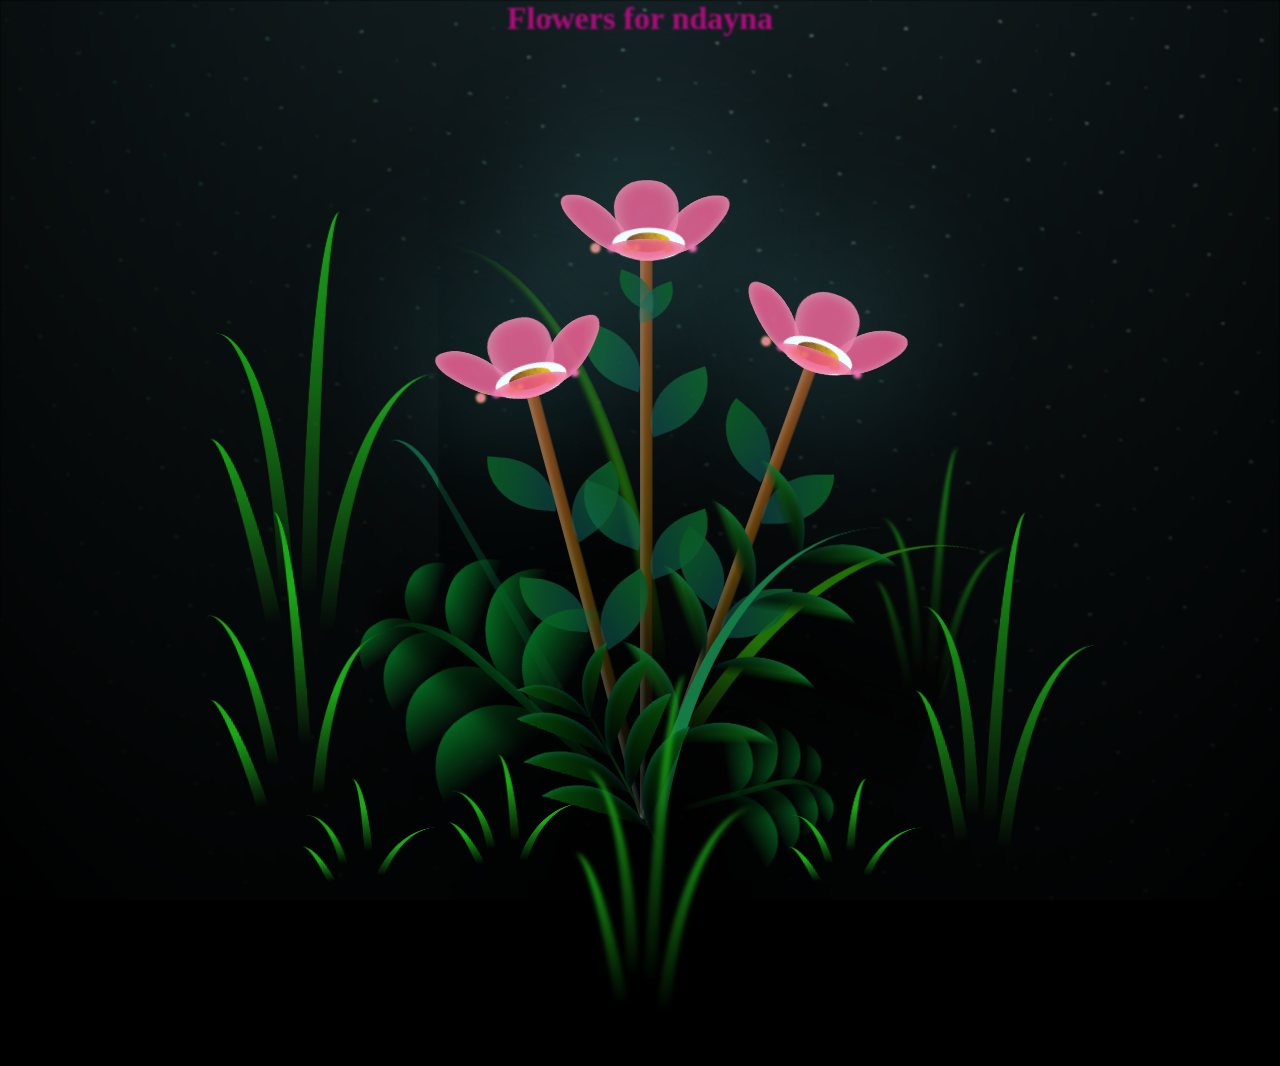
==== flower.html @ 0943a52d "test" ====
<!DOCTYPE html>
<html lang="en">
<head>
    <meta charset="UTF-8">
    <meta http-equiv="X-UA-Compatible" content="IE=edge">
    <meta name="viewport" content="width=device-width, initial-scale=1.0">
    <link rel="stylesheet" href="css/main.css">
    <link rel="icon" href="img/flowers.png" type="image/x-icon">
    <title>flowers</title>
</head>
<body class="container">
  <style>
    body {
        text-align: center; 
    }

    h1 {
        color: #af0b7b; /
        
    }
</style>
    <div class="night"><h1>Flowers for ndayna</h1></div>
    <div class="flowers">
      <div class="flower flower--1">
        
        <div class="flower__leafs flower__leafs--1">
          <div class="flower__leaf flower__leaf--1"></div>
          <div class="flower__leaf flower__leaf--2"></div>
          <div class="flower__leaf flower__leaf--3"></div>
          <div class="flower__leaf flower__leaf--4"></div>
          <div class="flower__white-circle"></div>
  
          <div class="flower__light flower__light--1"></div>
          <div class="flower__light flower__light--2"></div>
          <div class="flower__light flower__light--3"></div>
          <div class="flower__light flower__light--4"></div>
          <div class="flower__light flower__light--5"></div>
          <div class="flower__light flower__light--6"></div>
          <div class="flower__light flower__light--7"></div>
          <div class="flower__light flower__light--8"></div>
  
        </div>
        <div class="flower__line">
          <div class="flower__line__leaf flower__line__leaf--1"></div>
          <div class="flower__line__leaf flower__line__leaf--2"></div>
          <div class="flower__line__leaf flower__line__leaf--3"></div>
          <div class="flower__line__leaf flower__line__leaf--4"></div>
          <div class="flower__line__leaf flower__line__leaf--5"></div>
          <div class="flower__line__leaf flower__line__leaf--6"></div>
        </div>
      </div>
  
      <div class="flower flower--2">
        <div class="flower__leafs flower__leafs--2">
          <div class="flower__leaf flower__leaf--1"></div>
          <div class="flower__leaf flower__leaf--2"></div>
          <div class="flower__leaf flower__leaf--3"></div>
          <div class="flower__leaf flower__leaf--4"></div>
          <div class="flower__white-circle"></div>
  
          <div class="flower__light flower__light--1"></div>
          <div class="flower__light flower__light--2"></div>
          <div class="flower__light flower__light--3"></div>
          <div class="flower__light flower__light--4"></div>
          <div class="flower__light flower__light--5"></div>
          <div class="flower__light flower__light--6"></div>
          <div class="flower__light flower__light--7"></div>
          <div class="flower__light flower__light--8"></div>
  
        </div>
        <div class="flower__line">
          <div class="flower__line__leaf flower__line__leaf--1"></div>
          <div class="flower__line__leaf flower__line__leaf--2"></div>
          <div class="flower__line__leaf flower__line__leaf--3"></div>
          <div class="flower__line__leaf flower__line__leaf--4"></div>
        </div>
      </div>
  
      <div class="flower flower--3">
        <div class="flower__leafs flower__leafs--3">
          <div class="flower__leaf flower__leaf--1"></div>
          <div class="flower__leaf flower__leaf--2"></div>
          <div class="flower__leaf flower__leaf--3"></div>
          <div class="flower__leaf flower__leaf--4"></div>
          <div class="flower__white-circle"></div>
  
          <div class="flower__light flower__light--1"></div>
          <div class="flower__light flower__light--2"></div>
          <div class="flower__light flower__light--3"></div>
          <div class="flower__light flower__light--4"></div>
          <div class="flower__light flower__light--5"></div>
          <div class="flower__light flower__light--6"></div>
          <div class="flower__light flower__light--7"></div>
          <div class="flower__light flower__light--8"></div>
  
        </div>
        <div class="flower__line">
          <div class="flower__line__leaf flower__line__leaf--1"></div>
          <div class="flower__line__leaf flower__line__leaf--2"></div>
          <div class="flower__line__leaf flower__line__leaf--3"></div>
          <div class="flower__line__leaf flower__line__leaf--4"></div>
        </div>
      </div>
  
      <div class="grow-ans" style="--d:1.2s">
        <div class="flower__g-long">
          <div class="flower__g-long__top"></div>
          <div class="flower__g-long__bottom"></div>
        </div>
      </div>
  
      <div class="growing-grass">
        <div class="flower__grass flower__grass--1">
          <div class="flower__grass--top"></div>
          <div class="flower__grass--bottom"></div>
          <div class="flower__grass__leaf flower__grass__leaf--1"></div>
          <div class="flower__grass__leaf flower__grass__leaf--2"></div>
          <div class="flower__grass__leaf flower__grass__leaf--3"></div>
          <div class="flower__grass__leaf flower__grass__leaf--4"></div>
          <div class="flower__grass__leaf flower__grass__leaf--5"></div>
          <div class="flower__grass__leaf flower__grass__leaf--6"></div>
          <div class="flower__grass__leaf flower__grass__leaf--7"></div>
          <div class="flower__grass__leaf flower__grass__leaf--8"></div>
          <div class="flower__grass__overlay"></div>
        </div>
      </div>
  
      <div class="growing-grass">
        <div class="flower__grass flower__grass--2">
          <div class="flower__grass--top"></div>
          <div class="flower__grass--bottom"></div>
          <div class="flower__grass__leaf flower__grass__leaf--1"></div>
          <div class="flower__grass__leaf flower__grass__leaf--2"></div>
          <div class="flower__grass__leaf flower__grass__leaf--3"></div>
          <div class="flower__grass__leaf flower__grass__leaf--4"></div>
          <div class="flower__grass__leaf flower__grass__leaf--5"></div>
          <div class="flower__grass__leaf flower__grass__leaf--6"></div>
          <div class="flower__grass__leaf flower__grass__leaf--7"></div>
          <div class="flower__grass__leaf flower__grass__leaf--8"></div>
          <div class="flower__grass__overlay"></div>
        </div>
      </div>
  
      <div class="grow-ans" style="--d:2.4s">
        <div class="flower__g-right flower__g-right--1">
          <div class="leaf"></div>
        </div>
      </div>
  
      <div class="grow-ans" style="--d:2.8s">
        <div class="flower__g-right flower__g-right--2">
          <div class="leaf"></div>
        </div>
      </div>
  
      <div class="grow-ans" style="--d:2.8s">
        <div class="flower__g-front">
          <div class="flower__g-front__leaf-wrapper flower__g-front__leaf-wrapper--1">
            <div class="flower__g-front__leaf"></div>
          </div>
          <div class="flower__g-front__leaf-wrapper flower__g-front__leaf-wrapper--2">
            <div class="flower__g-front__leaf"></div>
          </div>
          <div class="flower__g-front__leaf-wrapper flower__g-front__leaf-wrapper--3">
            <div class="flower__g-front__leaf"></div>
          </div>
          <div class="flower__g-front__leaf-wrapper flower__g-front__leaf-wrapper--4">
            <div class="flower__g-front__leaf"></div>
          </div>
          <div class="flower__g-front__leaf-wrapper flower__g-front__leaf-wrapper--5">
            <div class="flower__g-front__leaf"></div>
          </div>
          <div class="flower__g-front__leaf-wrapper flower__g-front__leaf-wrapper--6">
            <div class="flower__g-front__leaf"></div>
          </div>
          <div class="flower__g-front__leaf-wrapper flower__g-front__leaf-wrapper--7">
            <div class="flower__g-front__leaf"></div>
          </div>
          <div class="flower__g-front__leaf-wrapper flower__g-front__leaf-wrapper--8">
            <div class="flower__g-front__leaf"></div>
          </div>
          <div class="flower__g-front__line"></div>
        </div>
      </div>
  
      <div class="grow-ans" style="--d:3.2s">
        <div class="flower__g-fr">
          <div class="leaf"></div>
          <div class="flower__g-fr__leaf flower__g-fr__leaf--1"></div>
          <div class="flower__g-fr__leaf flower__g-fr__leaf--2"></div>
          <div class="flower__g-fr__leaf flower__g-fr__leaf--3"></div>
          <div class="flower__g-fr__leaf flower__g-fr__leaf--4"></div>
          <div class="flower__g-fr__leaf flower__g-fr__leaf--5"></div>
          <div class="flower__g-fr__leaf flower__g-fr__leaf--6"></div>
          <div class="flower__g-fr__leaf flower__g-fr__leaf--7"></div>
          <div class="flower__g-fr__leaf flower__g-fr__leaf--8"></div>
        </div>
      </div>
  
      <div class="long-g long-g--0">
        <div class="grow-ans" style="--d:3s">
          <div class="leaf leaf--0"></div>
        </div>
        <div class="grow-ans" style="--d:2.2s">
          <div class="leaf leaf--1"></div>
        </div>
        <div class="grow-ans" style="--d:3.4s">
          <div class="leaf leaf--2"></div>
        </div>
        <div class="grow-ans" style="--d:3.6s">
          <div class="leaf leaf--3"></div>
        </div>
      </div>
  
      <div class="long-g long-g--1">
        <div class="grow-ans" style="--d:3.6s">
          <div class="leaf leaf--0"></div>
        </div>
        <div class="grow-ans" style="--d:3.8s">
          <div class="leaf leaf--1"></div>
        </div>
        <div class="grow-ans" style="--d:4s">
          <div class="leaf leaf--2"></div>
        </div>
        <div class="grow-ans" style="--d:4.2s">
          <div class="leaf leaf--3"></div>
        </div>
      </div>
  
      <div class="long-g long-g--2">
        <div class="grow-ans" style="--d:4s">
          <div class="leaf leaf--0"></div>
        </div>
        <div class="grow-ans" style="--d:4.2s">
          <div class="leaf leaf--1"></div>
        </div>
        <div class="grow-ans" style="--d:4.4s">
          <div class="leaf leaf--2"></div>
        </div>
        <div class="grow-ans" style="--d:4.6s">
          <div class="leaf leaf--3"></div>
        </div>
      </div>
  
      <div class="long-g long-g--3">
        <div class="grow-ans" style="--d:4s">
          <div class="leaf leaf--0"></div>
        </div>
        <div class="grow-ans" style="--d:4.2s">
          <div class="leaf leaf--1"></div>
        </div>
        <div class="grow-ans" style="--d:3s">
          <div class="leaf leaf--2"></div>
        </div>
        <div class="grow-ans" style="--d:3.6s">
          <div class="leaf leaf--3"></div>
        </div>
      </div>
  
      <div class="long-g long-g--4">
        <div class="grow-ans" style="--d:4s">
          <div class="leaf leaf--0"></div>
        </div>
        <div class="grow-ans" style="--d:4.2s">
          <div class="leaf leaf--1"></div>
        </div>
        <div class="grow-ans" style="--d:3s">
          <div class="leaf leaf--2"></div>
        </div>
        <div class="grow-ans" style="--d:3.6s">
          <div class="leaf leaf--3"></div>
        </div>
      </div>
  
      <div class="long-g long-g--5">
        <div class="grow-ans" style="--d:4s">
          <div class="leaf leaf--0"></div>
        </div>
        <div class="grow-ans" style="--d:4.2s">
          <div class="leaf leaf--1"></div>
        </div>
        <div class="grow-ans" style="--d:3s">
          <div class="leaf leaf--2"></div>
        </div>
        <div class="grow-ans" style="--d:3.6s">
          <div class="leaf leaf--3"></div>
        </div>
      </div>
  
      <div class="long-g long-g--6">
        <div class="grow-ans" style="--d:4.2s">
          <div class="leaf leaf--0"></div>
        </div>
        <div class="grow-ans" style="--d:4.4s">
          <div class="leaf leaf--1"></div>
        </div>
        <div class="grow-ans" style="--d:4.6s">
          <div class="leaf leaf--2"></div>
        </div>
        <div class="grow-ans" style="--d:4.8s">
          <div class="leaf leaf--3"></div>
        </div>
      </div>
  
      <div class="long-g long-g--7">
        <div class="grow-ans" style="--d:3s">
          <div class="leaf leaf--0"></div>
        </div>
        <div class="grow-ans" style="--d:3.2s">
          <div class="leaf leaf--1"></div>
        </div>
        <div class="grow-ans" style="--d:3.5s">
          <div class="leaf leaf--2"></div>
        </div>
        <div class="grow-ans" style="--d:3.6s">
          <div class="leaf leaf--3"></div>
        </div>
      </div>
    </div>
    
    <script src="main.js"></script>
  </body>
</html>
---- css/main.css ----
*,
*::after,
*::before {
  padding: 0;
  margin: 0;
  box-sizing: border-box;
}

:root {
  --dark-color: #000;
}

body {
  display: flex;
  align-items: flex-end;
  justify-content: center;
  min-height: 100vh;
  background-color: var(--dark-color);
  overflow: hidden;
  perspective: 1000px;
}

.night {
  position: fixed;
  left: 50%;
  top: 0;
  transform: translateX(-50%);
  width: 100%;
  height: 100%;
  filter: blur(0.1vmin);
  background-image: radial-gradient(ellipse at top, transparent 0%, var(--dark-color)), radial-gradient(ellipse at bottom, var(--dark-color), rgba(145, 233, 255, 0.2)), repeating-linear-gradient(220deg, rgb(0, 0, 0) 0px, rgb(0, 0, 0) 19px, transparent 19px, transparent 22px), repeating-linear-gradient(189deg, rgb(0, 0, 0) 0px, rgb(0, 0, 0) 19px, transparent 19px, transparent 22px), repeating-linear-gradient(148deg, rgb(0, 0, 0) 0px, rgb(0, 0, 0) 19px, transparent 19px, transparent 22px), linear-gradient(90deg, rgb(7, 107, 42), rgb(240, 240, 240));
}

.flowers {
  position: relative;
  transform: scale(0.9);
}

.flower {
  position: absolute;
  bottom: 10vmin;
  transform-origin: bottom center;
  z-index: 10;
  --fl-speed: 0.3s;
}
.flower--1 {
  -webkit-animation: moving-flower-1 4s linear infinite;
          animation: moving-flower-1 4s linear infinite;
}
.flower--1 .flower__line {
  height: 70vmin;
  -webkit-animation-delay: 0.3s;
          animation-delay: 0.3s;
}
.flower--1 .flower__line__leaf--1 {
  -webkit-animation: blooming-leaf-right var(--fl-speed) 1.6s backwards;
          animation: blooming-leaf-right var(--fl-speed) 1.6s backwards;
}
.flower--1 .flower__line__leaf--2 {
  -webkit-animation: blooming-leaf-right var(--fl-speed) 1.4s backwards;
          animation: blooming-leaf-right var(--fl-speed) 1.4s backwards;
}
.flower--1 .flower__line__leaf--3 {
  -webkit-animation: blooming-leaf-left var(--fl-speed) 1.2s backwards;
          animation: blooming-leaf-left var(--fl-speed) 1.2s backwards;
}
.flower--1 .flower__line__leaf--4 {
  -webkit-animation: blooming-leaf-left var(--fl-speed) 1s backwards;
          animation: blooming-leaf-left var(--fl-speed) 1s backwards;
}
.flower--1 .flower__line__leaf--5 {
  -webkit-animation: blooming-leaf-right var(--fl-speed) 1.8s backwards;
          animation: blooming-leaf-right var(--fl-speed) 1.8s backwards;
}
.flower--1 .flower__line__leaf--6 {
  -webkit-animation: blooming-leaf-left var(--fl-speed) 2s backwards;
          animation: blooming-leaf-left var(--fl-speed) 2s backwards;
}
.flower--2 {
  left: 50%;
  transform: rotate(20deg);
  -webkit-animation: moving-flower-2 4s linear infinite;
          animation: moving-flower-2 4s linear infinite;
}
.flower--2 .flower__line {
  height: 60vmin;
  -webkit-animation-delay: 0.6s;
          animation-delay: 0.6s;
}
.flower--2 .flower__line__leaf--1 {
  -webkit-animation: blooming-leaf-right var(--fl-speed) 1.9s backwards;
          animation: blooming-leaf-right var(--fl-speed) 1.9s backwards;
}
.flower--2 .flower__line__leaf--2 {
  -webkit-animation: blooming-leaf-right var(--fl-speed) 1.7s backwards;
          animation: blooming-leaf-right var(--fl-speed) 1.7s backwards;
}
.flower--2 .flower__line__leaf--3 {
  -webkit-animation: blooming-leaf-left var(--fl-speed) 1.5s backwards;
          animation: blooming-leaf-left var(--fl-speed) 1.5s backwards;
}
.flower--2 .flower__line__leaf--4 {
  -webkit-animation: blooming-leaf-left var(--fl-speed) 1.3s backwards;
          animation: blooming-leaf-left var(--fl-speed) 1.3s backwards;
}
.flower--3 {
  left: 50%;
  transform: rotate(-15deg);
  -webkit-animation: moving-flower-3 4s linear infinite;
          animation: moving-flower-3 4s linear infinite;
}
.flower--3 .flower__line {
  -webkit-animation-delay: 0.9s;
          animation-delay: 0.9s;
}
.flower--3 .flower__line__leaf--1 {
  -webkit-animation: blooming-leaf-right var(--fl-speed) 2.5s backwards;
          animation: blooming-leaf-right var(--fl-speed) 2.5s backwards;
}
.flower--3 .flower__line__leaf--2 {
  -webkit-animation: blooming-leaf-right var(--fl-speed) 2.3s backwards;
          animation: blooming-leaf-right var(--fl-speed) 2.3s backwards;
}
.flower--3 .flower__line__leaf--3 {
  -webkit-animation: blooming-leaf-left var(--fl-speed) 2.1s backwards;
          animation: blooming-leaf-left var(--fl-speed) 2.1s backwards;
}
.flower--3 .flower__line__leaf--4 {
  -webkit-animation: blooming-leaf-left var(--fl-speed) 1.9s backwards;
          animation: blooming-leaf-left var(--fl-speed) 1.9s backwards;
}
.flower__leafs {
  position: relative;
  -webkit-animation: blooming-flower 2s backwards;
          animation: blooming-flower 2s backwards;
}
.flower__leafs--1 {
  -webkit-animation-delay: 1.1s;
          animation-delay: 1.1s;
}
.flower__leafs--2 {
  -webkit-animation-delay: 1.4s;
          animation-delay: 1.4s;
}
.flower__leafs--3 {
  -webkit-animation-delay: 1.7s;
          animation-delay: 1.7s;
}
.flower__leafs::after {
  content: "";
  position: absolute;
  left: 0;
  top: 0;
  transform: translate(-50%, -100%);
  width: 8vmin;
  height: 8vmin;
  background-color: #6bf0ff;
  filter: blur(10vmin);
}
.flower__leaf {
  position: absolute;
  bottom: 0;
  left: 50%;
  width: 8vmin;
  height: 11vmin;
  border-radius: 51% 49% 47% 53%/44% 45% 55% 69%;
  background-color: #f672b0;
  background-image: linear-gradient(to top, #ee5286, #ee5286);
  transform-origin: bottom center;
  opacity: 0.9;
  box-shadow: inset 0 0 2vmin rgba(255, 255, 255, 0.5);
}
.flower__leaf--1 {
  transform: translate(-10%, 1%) rotateY(40deg) rotateX(-50deg);
}
.flower__leaf--2 {
  transform: translate(-50%, -4%) rotateX(40deg);
}
.flower__leaf--3 {
  transform: translate(-90%, 0%) rotateY(45deg) rotateX(50deg);
}
.flower__leaf--4 {
  width: 8vmin;
  height: 8vmin;
  transform-origin: bottom left;
  border-radius: 4vmin 10vmin 4vmin 4vmin;
  transform: translate(0%, 18%) rotateX(70deg) rotate(-43deg);
  background-image: linear-gradient(to top, #ee5286, #ee5286);
  z-index: 1;
  opacity: 0.8;
}
.flower__white-circle {
  position: absolute;
  left: -3.5vmin;
  top: -3vmin;
  width: 9vmin;
  height: 4vmin;
  border-radius: 50%;
  background-color: #fff;
}
.flower__white-circle::after {
  content: "";
  position: absolute;
  left: 50%;
  top: 45%;
  transform: translate(-50%, -50%);
  width: 60%;
  height: 60%;
  border-radius: inherit;
  background-image: repeating-linear-gradient(135deg, rgba(0, 0, 0, 0.03) 0px, rgba(0, 0, 0, 0.03) 1px, transparent 1px, transparent 12px), repeating-linear-gradient(45deg, rgba(0, 0, 0, 0.03) 0px, rgba(0, 0, 0, 0.03) 1px, transparent 1px, transparent 12px), repeating-linear-gradient(67.5deg, rgba(0, 0, 0, 0.03) 0px, rgba(0, 0, 0, 0.03) 1px, transparent 1px, transparent 12px), repeating-linear-gradient(135deg, rgba(0, 0, 0, 0.03) 0px, rgba(0, 0, 0, 0.03) 1px, transparent 1px, transparent 12px), repeating-linear-gradient(45deg, rgba(0, 0, 0, 0.03) 0px, rgba(0, 0, 0, 0.03) 1px, transparent 1px, transparent 12px), repeating-linear-gradient(112.5deg, rgba(0, 0, 0, 0.03) 0px, rgba(0, 0, 0, 0.03) 1px, transparent 1px, transparent 12px), repeating-linear-gradient(112.5deg, rgba(0, 0, 0, 0.03) 0px, rgba(0, 0, 0, 0.03) 1px, transparent 1px, transparent 12px), repeating-linear-gradient(45deg, rgba(0, 0, 0, 0.03) 0px, rgba(0, 0, 0, 0.03) 1px, transparent 1px, transparent 12px), repeating-linear-gradient(22.5deg, rgba(0, 0, 0, 0.03) 0px, rgba(0, 0, 0, 0.03) 1px, transparent 1px, transparent 12px), repeating-linear-gradient(45deg, rgba(0, 0, 0, 0.03) 0px, rgba(0, 0, 0, 0.03) 1px, transparent 1px, transparent 12px), repeating-linear-gradient(22.5deg, rgba(0, 0, 0, 0.03) 0px, rgba(0, 0, 0, 0.03) 1px, transparent 1px, transparent 12px), repeating-linear-gradient(135deg, rgba(0, 0, 0, 0.03) 0px, rgba(0, 0, 0, 0.03) 1px, transparent 1px, transparent 12px), repeating-linear-gradient(157.5deg, rgba(0, 0, 0, 0.03) 0px, rgba(0, 0, 0, 0.03) 1px, transparent 1px, transparent 12px), repeating-linear-gradient(67.5deg, rgba(0, 0, 0, 0.03) 0px, rgba(0, 0, 0, 0.03) 1px, transparent 1px, transparent 12px), repeating-linear-gradient(67.5deg, rgba(0, 0, 0, 0.03) 0px, rgba(0, 0, 0, 0.03) 1px, transparent 1px, transparent 12px), linear-gradient(90deg, rgb(127, 47, 21), rgb(255, 206, 0));
}
.flower__line {
  height: 55vmin;
  width: 1.5vmin;
  background-image: linear-gradient(to left, rgba(0, 0, 0, 0.2), transparent, rgba(255, 255, 255, 0.2)), linear-gradient(to top, transparent 10%, #583e08, #944415);
  box-shadow: inset 0 0 2px rgba(0, 0, 0, 0.5);
  -webkit-animation: grow-flower-tree 4s backwards;
          animation: grow-flower-tree 4s backwards;
}
.flower__line__leaf {
  --w: 7vmin;
  --h: calc(var(--w) + 2vmin);
  position: absolute;
  top: 20%;
  left: 90%;
  width: var(--w);
  height: var(--h);
  border-top-right-radius: var(--h);
  border-bottom-left-radius: var(--h);
  background-image: linear-gradient(to top, rgba(20, 117, 122, 0.4), #095721);
}
.flower__line__leaf--1 {
  transform: rotate(70deg) rotateY(30deg);
}
.flower__line__leaf--2 {
  top: 45%;
  transform: rotate(70deg) rotateY(30deg);
}
.flower__line__leaf--3, .flower__line__leaf--4, .flower__line__leaf--6 {
  border-top-right-radius: 0;
  border-bottom-left-radius: 0;
  border-top-left-radius: var(--h);
  border-bottom-right-radius: var(--h);
  left: -460%;
  top: 12%;
  transform: rotate(-70deg) rotateY(30deg);
}
.flower__line__leaf--4 {
  top: 40%;
}
.flower__line__leaf--5 {
  top: 0;
  transform-origin: left;
  transform: rotate(70deg) rotateY(30deg) scale(0.6);
}
.flower__line__leaf--6 {
  top: -2%;
  left: -450%;
  transform-origin: right;
  transform: rotate(-70deg) rotateY(30deg) scale(0.6);
}
.flower__light {
  position: absolute;
  bottom: 0vmin;
  width: 1vmin;
  height: 1vmin;
  background-color: rgb(255, 251, 0);
  border-radius: 50%;
  filter: blur(0.2vmin);
  -webkit-animation: light-ans 4s linear infinite backwards;
          animation: light-ans 4s linear infinite backwards;
}
.flower__light:nth-child(odd) {
  background-color: #f76baf;
}
.flower__light--1 {
  left: -2vmin;
  -webkit-animation-delay: 1s;
          animation-delay: 1s;
}
.flower__light--2 {
  left: 3vmin;
  -webkit-animation-delay: 0.5s;
          animation-delay: 0.5s;
}
.flower__light--3 {
  left: -6vmin;
  -webkit-animation-delay: 0.3s;
          animation-delay: 0.3s;
}
.flower__light--4 {
  left: 6vmin;
  -webkit-animation-delay: 0.9s;
          animation-delay: 0.9s;
}
.flower__light--5 {
  left: -1vmin;
  -webkit-animation-delay: 1.5s;
          animation-delay: 1.5s;
}
.flower__light--6 {
  left: -4vmin;
  -webkit-animation-delay: 3s;
          animation-delay: 3s;
}
.flower__light--7 {
  left: 3vmin;
  -webkit-animation-delay: 2s;
          animation-delay: 2s;
}
.flower__light--8 {
  left: -6vmin;
  -webkit-animation-delay: 3.5s;
          animation-delay: 3.5s;
}
.flower__grass {
  --c: #04661f;
  --line-w: 1.5vmin;
  position: absolute;
  bottom: 12vmin;
  left: -7vmin;
  display: flex;
  flex-direction: column;
  align-items: flex-end;
  z-index: 20;
  transform-origin: bottom center;
  transform: rotate(-48deg) rotateY(40deg);
}
.flower__grass--1 {
  -webkit-animation: moving-grass 2s linear infinite;
          animation: moving-grass 2s linear infinite;
}
.flower__grass--2 {
  left: 2vmin;
  bottom: 10vmin;
  transform: scale(0.5) rotate(75deg) rotateX(10deg) rotateY(-200deg);
  opacity: 0.8;
  z-index: 0;
  -webkit-animation: moving-grass--2 1.5s linear infinite;
          animation: moving-grass--2 1.5s linear infinite;
}
.flower__grass--top {
  width: 7vmin;
  height: 10vmin;
  border-top-right-radius: 100%;
  border-right: var(--line-w) solid var(--c);
  transform-origin: bottom center;
  transform: rotate(-2deg);
}
.flower__grass--bottom {
  margin-top: -2px;
  width: var(--line-w);
  height: 25vmin;
  background-image: linear-gradient(to top, transparent, var(--c));
}
.flower__grass__leaf {
  --size: 10vmin;
  position: absolute;
  width: calc(var(--size) * 2.1);
  height: var(--size);
  border-top-left-radius: var(--size);
  border-top-right-radius: var(--size);
  background-image: linear-gradient(to top, transparent, transparent 30%, var(--c));
  z-index: 100;
}
.flower__grass__leaf--1 {
  top: -6%;
  left: 30%;
  --size: 6vmin;
  transform: rotate(-20deg);
  -webkit-animation: growing-grass-ans--1 2s 2.6s backwards;
          animation: growing-grass-ans--1 2s 2.6s backwards;
}
@-webkit-keyframes growing-grass-ans--1 {
  0% {
    transform-origin: bottom left;
    transform: rotate(-20deg) scale(0);
  }
}
@keyframes growing-grass-ans--1 {
  0% {
    transform-origin: bottom left;
    transform: rotate(-20deg) scale(0);
  }
}
.flower__grass__leaf--2 {
  top: -5%;
  left: -110%;
  --size: 6vmin;
  transform: rotate(10deg);
  -webkit-animation: growing-grass-ans--2 2s 2.4s linear backwards;
          animation: growing-grass-ans--2 2s 2.4s linear backwards;
}
@-webkit-keyframes growing-grass-ans--2 {
  0% {
    transform-origin: bottom right;
    transform: rotate(10deg) scale(0);
  }
}
@keyframes growing-grass-ans--2 {
  0% {
    transform-origin: bottom right;
    transform: rotate(10deg) scale(0);
  }
}
.flower__grass__leaf--3 {
  top: 5%;
  left: 60%;
  --size: 8vmin;
  transform: rotate(-18deg) rotateX(-20deg);
  -webkit-animation: growing-grass-ans--3 2s 2.2s linear backwards;
          animation: growing-grass-ans--3 2s 2.2s linear backwards;
}
@-webkit-keyframes growing-grass-ans--3 {
  0% {
    transform-origin: bottom left;
    transform: rotate(-18deg) rotateX(-20deg) scale(0);
  }
}
@keyframes growing-grass-ans--3 {
  0% {
    transform-origin: bottom left;
    transform: rotate(-18deg) rotateX(-20deg) scale(0);
  }
}
.flower__grass__leaf--4 {
  top: 6%;
  left: -135%;
  --size: 8vmin;
  transform: rotate(2deg);
  -webkit-animation: growing-grass-ans--4 2s 2s linear backwards;
          animation: growing-grass-ans--4 2s 2s linear backwards;
}
@-webkit-keyframes growing-grass-ans--4 {
  0% {
    transform-origin: bottom right;
    transform: rotate(2deg) scale(0);
  }
}
@keyframes growing-grass-ans--4 {
  0% {
    transform-origin: bottom right;
    transform: rotate(2deg) scale(0);
  }
}
.flower__grass__leaf--5 {
  top: 20%;
  left: 60%;
  --size: 10vmin;
  transform: rotate(-24deg) rotateX(-20deg);
  -webkit-animation: growing-grass-ans--5 2s 1.8s linear backwards;
          animation: growing-grass-ans--5 2s 1.8s linear backwards;
}
@-webkit-keyframes growing-grass-ans--5 {
  0% {
    transform-origin: bottom left;
    transform: rotate(-24deg) rotateX(-20deg) scale(0);
  }
}
@keyframes growing-grass-ans--5 {
  0% {
    transform-origin: bottom left;
    transform: rotate(-24deg) rotateX(-20deg) scale(0);
  }
}
.flower__grass__leaf--6 {
  top: 22%;
  left: -180%;
  --size: 10vmin;
  transform: rotate(10deg);
  -webkit-animation: growing-grass-ans--6 2s 1.6s linear backwards;
          animation: growing-grass-ans--6 2s 1.6s linear backwards;
}
@-webkit-keyframes growing-grass-ans--6 {
  0% {
    transform-origin: bottom right;
    transform: rotate(10deg) scale(0);
  }
}
@keyframes growing-grass-ans--6 {
  0% {
    transform-origin: bottom right;
    transform: rotate(10deg) scale(0);
  }
}
.flower__grass__leaf--7 {
  top: 39%;
  left: 70%;
  --size: 10vmin;
  transform: rotate(-10deg);
  -webkit-animation: growing-grass-ans--7 2s 1.4s linear backwards;
          animation: growing-grass-ans--7 2s 1.4s linear backwards;
}
@-webkit-keyframes growing-grass-ans--7 {
  0% {
    transform-origin: bottom left;
    transform: rotate(-10deg) scale(0);
  }
}
@keyframes growing-grass-ans--7 {
  0% {
    transform-origin: bottom left;
    transform: rotate(-10deg) scale(0);
  }
}
.flower__grass__leaf--8 {
  top: 40%;
  left: -215%;
  --size: 11vmin;
  transform: rotate(10deg);
  -webkit-animation: growing-grass-ans--8 2s 1.2s linear backwards;
          animation: growing-grass-ans--8 2s 1.2s linear backwards;
}
@-webkit-keyframes growing-grass-ans--8 {
  0% {
    transform-origin: bottom right;
    transform: rotate(10deg) scale(0);
  }
}
@keyframes growing-grass-ans--8 {
  0% {
    transform-origin: bottom right;
    transform: rotate(10deg) scale(0);
  }
}
.flower__grass__overlay {
  position: absolute;
  top: -10%;
  right: 0%;
  width: 100%;
  height: 100%;
  background-color: rgba(0, 0, 0, 0.6);
  filter: blur(1.5vmin);
  z-index: 100;
}
.flower__g-long {
  --w: 2vmin;
  --h: 6vmin;
  --c: #0e5b3c;
  position: absolute;
  bottom: 10vmin;
  left: -3vmin;
  transform-origin: bottom center;
  transform: rotate(-30deg) rotateY(-20deg);
  display: flex;
  flex-direction: column;
  align-items: flex-end;
  -webkit-animation: flower-g-long-ans 3s linear infinite;
          animation: flower-g-long-ans 3s linear infinite;
}
@-webkit-keyframes flower-g-long-ans {
  0%, 100% {
    transform: rotate(-30deg) rotateY(-20deg);
  }
  50% {
    transform: rotate(-32deg) rotateY(-20deg);
  }
}
@keyframes flower-g-long-ans {
  0%, 100% {
    transform: rotate(-30deg) rotateY(-20deg);
  }
  50% {
    transform: rotate(-32deg) rotateY(-20deg);
  }
}
.flower__g-long__top {
  top: calc(var(--h) * -1);
  width: calc(var(--w) + 1vmin);
  height: var(--h);
  border-top-right-radius: 100%;
  border-right: 0.7vmin solid var(--c);
  transform: translate(-0.7vmin, 1vmin);
}
.flower__g-long__bottom {
  width: var(--w);
  height: 50vmin;
  transform-origin: bottom center;
  background-image: linear-gradient(to top, transparent 30%, var(--c));
  box-shadow: inset 0 0 2px rgba(0, 0, 0, 0.5);
  -webkit-clip-path: polygon(35% 0, 65% 1%, 100% 100%, 0% 100%);
          clip-path: polygon(35% 0, 65% 1%, 100% 100%, 0% 100%);
}
.flower__g-right {
  position: absolute;
  bottom: 6vmin;
  left: -2vmin;
  transform-origin: bottom left;
  transform: rotate(20deg);
}
.flower__g-right .leaf {
  width: 30vmin;
  height: 50vmin;
  border-top-left-radius: 100%;
  border-left: 2vmin solid #217005;
  background-image: linear-gradient(to bottom, transparent, var(--dark-color) 60%);
  -webkit-mask-image: linear-gradient(to top, transparent 30%, #24803e 60%);
}
.flower__g-right--1 {
  -webkit-animation: flower-g-right-ans 2.5s linear infinite;
          animation: flower-g-right-ans 2.5s linear infinite;
}
.flower__g-right--2 {
  left: 5vmin;
  transform: rotateY(-180deg);
  -webkit-animation: flower-g-right-ans--2 3s linear infinite;
          animation: flower-g-right-ans--2 3s linear infinite;
}
.flower__g-right--2 .leaf {
  height: 75vmin;
  filter: blur(0.3vmin);
  opacity: 0.8;
}
@-webkit-keyframes flower-g-right-ans {
  0%, 100% {
    transform: rotate(20deg);
  }
  50% {
    transform: rotate(24deg) rotateX(-20deg);
  }
}
@keyframes flower-g-right-ans {
  0%, 100% {
    transform: rotate(20deg);
  }
  50% {
    transform: rotate(24deg) rotateX(-20deg);
  }
}
@-webkit-keyframes flower-g-right-ans--2 {
  0%, 100% {
    transform: rotateY(-180deg) rotate(0deg) rotateX(-20deg);
  }
  50% {
    transform: rotateY(-180deg) rotate(6deg) rotateX(-20deg);
  }
}
@keyframes flower-g-right-ans--2 {
  0%, 100% {
    transform: rotateY(-180deg) rotate(0deg) rotateX(-20deg);
  }
  50% {
    transform: rotateY(-180deg) rotate(6deg) rotateX(-20deg);
  }
}
.flower__g-front {
  position: absolute;
  bottom: 6vmin;
  left: 2.5vmin;
  z-index: 100;
  transform-origin: bottom center;
  transform: rotate(-28deg) rotateY(30deg) scale(1.04);
  -webkit-animation: flower__g-front-ans 2s linear infinite;
          animation: flower__g-front-ans 2s linear infinite;
}
@-webkit-keyframes flower__g-front-ans {
  0%, 100% {
    transform: rotate(-28deg) rotateY(30deg) scale(1.04);
  }
  50% {
    transform: rotate(-35deg) rotateY(40deg) scale(1.04);
  }
}
@keyframes flower__g-front-ans {
  0%, 100% {
    transform: rotate(-28deg) rotateY(30deg) scale(1.04);
  }
  50% {
    transform: rotate(-35deg) rotateY(40deg) scale(1.04);
  }
}
.flower__g-front__line {
  width: 0.3vmin;
  height: 20vmin;
  background-image: linear-gradient(to top, transparent, #042e0b, transparent 100%);
  position: relative;
}
.flower__g-front__leaf-wrapper {
  position: absolute;
  top: 0;
  left: 0;
  transform-origin: bottom left;
  transform: rotate(10deg);
}
.flower__g-front__leaf-wrapper:nth-child(even) {
  left: 0vmin;
  transform: rotateY(-180deg) rotate(5deg);
  -webkit-animation: flower__g-front__leaf-left-ans 1s ease-in backwards;
          animation: flower__g-front__leaf-left-ans 1s ease-in backwards;
}
.flower__g-front__leaf-wrapper:nth-child(odd) {
  -webkit-animation: flower__g-front__leaf-ans 1s ease-in backwards;
          animation: flower__g-front__leaf-ans 1s ease-in backwards;
}
.flower__g-front__leaf-wrapper--1 {
  top: -8vmin;
  transform: scale(0.7);
  -webkit-animation: flower__g-front__leaf-ans 1s 5.5s ease-in backwards !important;
          animation: flower__g-front__leaf-ans 1s 5.5s ease-in backwards !important;
}
.flower__g-front__leaf-wrapper--2 {
  top: -8vmin;
  transform: rotateY(-180deg) scale(0.7) !important;
  -webkit-animation: flower__g-front__leaf-left-ans-2 1s 4.6s ease-in backwards !important;
          animation: flower__g-front__leaf-left-ans-2 1s 4.6s ease-in backwards !important;
}
.flower__g-front__leaf-wrapper--3 {
  top: -3vmin;
  -webkit-animation: flower__g-front__leaf-ans 1s 4.6s ease-in backwards;
          animation: flower__g-front__leaf-ans 1s 4.6s ease-in backwards;
}
.flower__g-front__leaf-wrapper--4 {
  top: -3vmin;
  transform: rotateY(-180deg) scale(0.9) !important;
  -webkit-animation: flower__g-front__leaf-left-ans-2 1s 4.6s ease-in backwards !important;
          animation: flower__g-front__leaf-left-ans-2 1s 4.6s ease-in backwards !important;
}
@-webkit-keyframes flower__g-front__leaf-left-ans-2 {
  0% {
    transform: rotateY(-180deg) scale(0);
  }
}
@keyframes flower__g-front__leaf-left-ans-2 {
  0% {
    transform: rotateY(-180deg) scale(0);
  }
}
.flower__g-front__leaf-wrapper--5, .flower__g-front__leaf-wrapper--6 {
  top: 2vmin;
}
.flower__g-front__leaf-wrapper--7, .flower__g-front__leaf-wrapper--8 {
  top: 6.5vmin;
}
.flower__g-front__leaf-wrapper--2 {
  -webkit-animation-delay: 5.2s !important;
          animation-delay: 5.2s !important;
}
.flower__g-front__leaf-wrapper--3 {
  -webkit-animation-delay: 4.9s !important;
          animation-delay: 4.9s !important;
}
.flower__g-front__leaf-wrapper--5 {
  -webkit-animation-delay: 4.3s !important;
          animation-delay: 4.3s !important;
}
.flower__g-front__leaf-wrapper--6 {
  -webkit-animation-delay: 4.1s !important;
          animation-delay: 4.1s !important;
}
.flower__g-front__leaf-wrapper--7 {
  -webkit-animation-delay: 3.8s !important;
          animation-delay: 3.8s !important;
}
.flower__g-front__leaf-wrapper--8 {
  -webkit-animation-delay: 3.5s !important;
          animation-delay: 3.5s !important;
}
@-webkit-keyframes flower__g-front__leaf-ans {
  0% {
    transform: rotate(10deg) scale(0);
  }
}
@keyframes flower__g-front__leaf-ans {
  0% {
    transform: rotate(10deg) scale(0);
  }
}
@-webkit-keyframes flower__g-front__leaf-left-ans {
  0% {
    transform: rotateY(-180deg) rotate(5deg) scale(0);
  }
}
@keyframes flower__g-front__leaf-left-ans {
  0% {
    transform: rotateY(-180deg) rotate(5deg) scale(0);
  }
}
.flower__g-front__leaf {
  width: 10vmin;
  height: 10vmin;
  border-radius: 100% 0% 0% 100%/100% 100% 0% 0%;
  box-shadow: inset 0 2px 1vmin hsla(184deg, 97%, 58%, 0.2);
  background-image: linear-gradient(to bottom left, transparent, var(--dark-color)), linear-gradient(to bottom right, #064f0a 50%, transparent 50%, transparent);
  -webkit-mask-image: linear-gradient(to bottom right, #097149 50%, transparent 50%, transparent);
  mask-image: linear-gradient(to bottom right, #0e8723 50%, transparent 50%, transparent);
}
.flower__g-fr {
  position: absolute;
  bottom: -4vmin;
  left: vmin;
  transform-origin: bottom left;
  z-index: 10;
  -webkit-animation: flower__g-fr-ans 2s linear infinite;
          animation: flower__g-fr-ans 2s linear infinite;
}
@-webkit-keyframes flower__g-fr-ans {
  0%, 100% {
    transform: rotate(2deg);
  }
  50% {
    transform: rotate(4deg);
  }
}
@keyframes flower__g-fr-ans {
  0%, 100% {
    transform: rotate(2deg);
  }
  50% {
    transform: rotate(4deg);
  }
}
.flower__g-fr .leaf {
  width: 30vmin;
  height: 50vmin;
  border-top-left-radius: 100%;
  border-left: 2vmin solid #147b47;
  -webkit-mask-image: linear-gradient(to top, transparent 25%, #0e4e2a 50%);
  position: relative;
  z-index: 1;
}
.flower__g-fr__leaf {
  position: absolute;
  top: 0;
  left: 0;
  width: 10vmin;
  height: 10vmin;
  border-radius: 100% 0% 0% 100%/100% 100% 0% 0%;
  box-shadow: inset 0 2px 1vmin hsla(184deg, 97%, 58%, 0.2);
  background-image: linear-gradient(to bottom left, transparent, var(--dark-color) 98%), linear-gradient(to bottom right, #106e18 45%, transparent 50%, transparent);
  -webkit-mask-image: linear-gradient(135deg, #175f22 40%, transparent 50%, transparent);
}
.flower__g-fr__leaf--1 {
  left: 20vmin;
  transform: rotate(45deg);
  -webkit-animation: flower__g-fr-leaft-ans-1 0.5s 5.2s linear backwards;
          animation: flower__g-fr-leaft-ans-1 0.5s 5.2s linear backwards;
}
@-webkit-keyframes flower__g-fr-leaft-ans-1 {
  0% {
    transform-origin: left;
    transform: rotate(45deg) scale(0);
  }
}
@keyframes flower__g-fr-leaft-ans-1 {
  0% {
    transform-origin: left;
    transform: rotate(45deg) scale(0);
  }
}
.flower__g-fr__leaf--2 {
  left: 12vmin;
  top: -7vmin;
  transform: rotate(25deg) rotateY(-180deg);
  -webkit-animation: flower__g-fr-leaft-ans-6 0.5s 5s linear backwards;
          animation: flower__g-fr-leaft-ans-6 0.5s 5s linear backwards;
}
.flower__g-fr__leaf--3 {
  left: 15vmin;
  top: 6vmin;
  transform: rotate(55deg);
  -webkit-animation: flower__g-fr-leaft-ans-5 0.5s 4.8s linear backwards;
          animation: flower__g-fr-leaft-ans-5 0.5s 4.8s linear backwards;
}
.flower__g-fr__leaf--4 {
  left: 6vmin;
  top: -2vmin;
  transform: rotate(25deg) rotateY(-180deg);
  -webkit-animation: flower__g-fr-leaft-ans-6 0.5s 4.6s linear backwards;
          animation: flower__g-fr-leaft-ans-6 0.5s 4.6s linear backwards;
}
.flower__g-fr__leaf--5 {
  left: 10vmin;
  top: 14vmin;
  transform: rotate(55deg);
  -webkit-animation: flower__g-fr-leaft-ans-5 0.5s 4.4s linear backwards;
          animation: flower__g-fr-leaft-ans-5 0.5s 4.4s linear backwards;
}
@-webkit-keyframes flower__g-fr-leaft-ans-5 {
  0% {
    transform-origin: left;
    transform: rotate(55deg) scale(0);
  }
}
@keyframes flower__g-fr-leaft-ans-5 {
  0% {
    transform-origin: left;
    transform: rotate(55deg) scale(0);
  }
}
.flower__g-fr__leaf--6 {
  left: 0vmin;
  top: 6vmin;
  transform: rotate(25deg) rotateY(-180deg);
  -webkit-animation: flower__g-fr-leaft-ans-6 0.5s 4.2s linear backwards;
          animation: flower__g-fr-leaft-ans-6 0.5s 4.2s linear backwards;
}
@-webkit-keyframes flower__g-fr-leaft-ans-6 {
  0% {
    transform-origin: right;
    transform: rotate(25deg) rotateY(-180deg) scale(0);
  }
}
@keyframes flower__g-fr-leaft-ans-6 {
  0% {
    transform-origin: right;
    transform: rotate(25deg) rotateY(-180deg) scale(0);
  }
}
.flower__g-fr__leaf--7 {
  left: 5vmin;
  top: 22vmin;
  transform: rotate(45deg);
  -webkit-animation: flower__g-fr-leaft-ans-7 0.5s 4s linear backwards;
          animation: flower__g-fr-leaft-ans-7 0.5s 4s linear backwards;
}
@-webkit-keyframes flower__g-fr-leaft-ans-7 {
  0% {
    transform-origin: left;
    transform: rotate(45deg) scale(0);
  }
}
@keyframes flower__g-fr-leaft-ans-7 {
  0% {
    transform-origin: left;
    transform: rotate(45deg) scale(0);
  }
}
.flower__g-fr__leaf--8 {
  left: -4vmin;
  top: 15vmin;
  transform: rotate(15deg) rotateY(-180deg);
  -webkit-animation: flower__g-fr-leaft-ans-8 0.5s 3.8s linear backwards;
          animation: flower__g-fr-leaft-ans-8 0.5s 3.8s linear backwards;
}
@-webkit-keyframes flower__g-fr-leaft-ans-8 {
  0% {
    transform-origin: right;
    transform: rotate(15deg) rotateY(-180deg) scale(0);
  }
}
@keyframes flower__g-fr-leaft-ans-8 {
  0% {
    transform-origin: right;
    transform: rotate(15deg) rotateY(-180deg) scale(0);
  }
}

.long-g {
  position: absolute;
  bottom: 25vmin;
  left: -42vmin;
  transform-origin: bottom left;
}
.long-g--1 {
  bottom: 0vmin;
  transform: scale(0.8) rotate(-5deg);
}
.long-g--1 .leaf {
  -webkit-mask-image: linear-gradient(to top, transparent 40%, #196d2a 80%) !important;
}
.long-g--1 .leaf--1 {
  --w: 5vmin;
  --h: 60vmin;
  left: -2vmin;
  transform: rotate(3deg) rotateY(-180deg);
}
.long-g--2, .long-g--3 {
  bottom: -3vmin;
  left: -35vmin;
  transform-origin: center;
  transform: scale(0.6) rotateX(60deg);
}
.long-g--2 .leaf, .long-g--3 .leaf {
  -webkit-mask-image: linear-gradient(to top, transparent 50%, #176220 80%) !important;
}
.long-g--2 .leaf--1, .long-g--3 .leaf--1 {
  left: -1vmin;
  transform: rotateY(-180deg);
}
.long-g--3 {
  left: -17vmin;
  bottom: 0vmin;
}
.long-g--3 .leaf {
  -webkit-mask-image: linear-gradient(to top, transparent 40%, #176220 80%) !important;
}
.long-g--4 {
  left: 25vmin;
  bottom: -3vmin;
  transform-origin: center;
  transform: scale(0.6) rotateX(60deg);
}
.long-g--4 .leaf {
  -webkit-mask-image: linear-gradient(to top, transparent 50%, #176220 80%) !important;
}
.long-g--5 {
  left: 42vmin;
  bottom: 0vmin;
  transform: scale(0.8) rotate(2deg);
}
.long-g--6 {
  left: 0vmin;
  bottom: -20vmin;
  z-index: 100;
  filter: blur(0.3vmin);
  transform: scale(0.8) rotate(2deg);
}
.long-g--7 {
  left: 35vmin;
  bottom: 20vmin;
  z-index: -1;
  filter: blur(0.3vmin);
  transform: scale(0.6) rotate(2deg);
  opacity: 0.7;
}
.long-g .leaf {
  --w: 15vmin;
  --h: 40vmin;
  --c: #1aaa15;
  position: absolute;
  bottom: 0;
  width: var(--w);
  height: var(--h);
  border-top-left-radius: 100%;
  border-left: 2vmin solid var(--c);
  -webkit-mask-image: linear-gradient(to top, transparent 20%, var(--dark-color));
  transform-origin: bottom center;
}
.long-g .leaf--0 {
  left: 2vmin;
  -webkit-animation: leaf-ans-1 4s linear infinite;
          animation: leaf-ans-1 4s linear infinite;
}
.long-g .leaf--1 {
  --w: 5vmin;
  --h: 60vmin;
  -webkit-animation: leaf-ans-1 4s linear infinite;
          animation: leaf-ans-1 4s linear infinite;
}
.long-g .leaf--2 {
  --w: 10vmin;
  --h: 40vmin;
  left: -0.5vmin;
  bottom: 5vmin;
  transform-origin: bottom left;
  transform: rotateY(-180deg);
  -webkit-animation: leaf-ans-2 3s linear infinite;
          animation: leaf-ans-2 3s linear infinite;
}
.long-g .leaf--3 {
  --w: 5vmin;
  --h: 30vmin;
  left: -1vmin;
  bottom: 3.2vmin;
  transform-origin: bottom left;
  transform: rotate(-10deg) rotateY(-180deg);
  -webkit-animation: leaf-ans-3 3s linear infinite;
          animation: leaf-ans-3 3s linear infinite;
}

@-webkit-keyframes leaf-ans-1 {
  0%, 100% {
    transform: rotate(-5deg) scale(1);
  }
  50% {
    transform: rotate(5deg) scale(1.1);
  }
}

@keyframes leaf-ans-1 {
  0%, 100% {
    transform: rotate(-5deg) scale(1);
  }
  50% {
    transform: rotate(5deg) scale(1.1);
  }
}
@-webkit-keyframes leaf-ans-2 {
  0%, 100% {
    transform: rotateY(-180deg) rotate(5deg);
  }
  50% {
    transform: rotateY(-180deg) rotate(0deg) scale(1.1);
  }
}
@keyframes leaf-ans-2 {
  0%, 100% {
    transform: rotateY(-180deg) rotate(5deg);
  }
  50% {
    transform: rotateY(-180deg) rotate(0deg) scale(1.1);
  }
}
@-webkit-keyframes leaf-ans-3 {
  0%, 100% {
    transform: rotate(-10deg) rotateY(-180deg);
  }
  50% {
    transform: rotate(-20deg) rotateY(-180deg);
  }
}
@keyframes leaf-ans-3 {
  0%, 100% {
    transform: rotate(-10deg) rotateY(-180deg);
  }
  50% {
    transform: rotate(-20deg) rotateY(-180deg);
  }
}
.grow-ans {
  -webkit-animation: grow-ans 2s var(--d) backwards;
          animation: grow-ans 2s var(--d) backwards;
}

@-webkit-keyframes grow-ans {
  0% {
    transform: scale(0);
    opacity: 0;
  }
}

@keyframes grow-ans {
  0% {
    transform: scale(0);
    opacity: 0;
  }
}
@-webkit-keyframes light-ans {
  0% {
    opacity: 0;
    transform: translateY(0vmin);
  }
  25% {
    opacity: 1;
    transform: translateY(-5vmin) translateX(-2vmin);
  }
  50% {
    opacity: 1;
    transform: translateY(-15vmin) translateX(2vmin);
    filter: blur(0.2vmin);
  }
  75% {
    transform: translateY(-20vmin) translateX(-2vmin);
    filter: blur(0.2vmin);
  }
  100% {
    transform: translateY(-30vmin);
    opacity: 0;
    filter: blur(1vmin);
  }
}
@keyframes light-ans {
  0% {
    opacity: 0;
    transform: translateY(0vmin);
  }
  25% {
    opacity: 1;
    transform: translateY(-5vmin) translateX(-2vmin);
  }
  50% {
    opacity: 1;
    transform: translateY(-15vmin) translateX(2vmin);
    filter: blur(0.2vmin);
  }
  75% {
    transform: translateY(-20vmin) translateX(-2vmin);
    filter: blur(0.2vmin);
  }
  100% {
    transform: translateY(-30vmin);
    opacity: 0;
    filter: blur(1vmin);
  }
}
@-webkit-keyframes moving-flower-1 {
  0%, 100% {
    transform: rotate(2deg);
  }
  50% {
    transform: rotate(-2deg);
  }
}
@keyframes moving-flower-1 {
  0%, 100% {
    transform: rotate(2deg);
  }
  50% {
    transform: rotate(-2deg);
  }
}
@-webkit-keyframes moving-flower-2 {
  0%, 100% {
    transform: rotate(18deg);
  }
  50% {
    transform: rotate(14deg);
  }
}
@keyframes moving-flower-2 {
  0%, 100% {
    transform: rotate(18deg);
  }
  50% {
    transform: rotate(14deg);
  }
}
@-webkit-keyframes moving-flower-3 {
  0%, 100% {
    transform: rotate(-18deg);
  }
  50% {
    transform: rotate(-20deg) rotateY(-10deg);
  }
}
@keyframes moving-flower-3 {
  0%, 100% {
    transform: rotate(-18deg);
  }
  50% {
    transform: rotate(-20deg) rotateY(-10deg);
  }
}
@-webkit-keyframes blooming-leaf-right {
  0% {
    transform-origin: left;
    transform: rotate(70deg) rotateY(30deg) scale(0);
  }
}
@keyframes blooming-leaf-right {
  0% {
    transform-origin: left;
    transform: rotate(70deg) rotateY(30deg) scale(0);
  }
}
@-webkit-keyframes blooming-leaf-left {
  0% {
    transform-origin: right;
    transform: rotate(-70deg) rotateY(30deg) scale(0);
  }
}
@keyframes blooming-leaf-left {
  0% {
    transform-origin: right;
    transform: rotate(-70deg) rotateY(30deg) scale(0);
  }
}
@-webkit-keyframes grow-flower-tree {
  0% {
    height: 0;
    border-radius: 1vmin;
  }
}
@keyframes grow-flower-tree {
  0% {
    height: 0;
    border-radius: 1vmin;
  }
}
@-webkit-keyframes blooming-flower {
  0% {
    transform: scale(0);
  }
}
@keyframes blooming-flower {
  0% {
    transform: scale(0);
  }
}
@-webkit-keyframes moving-grass {
  0%, 100% {
    transform: rotate(-48deg) rotateY(40deg);
  }
  50% {
    transform: rotate(-50deg) rotateY(40deg);
  }
}
@keyframes moving-grass {
  0%, 100% {
    transform: rotate(-48deg) rotateY(40deg);
  }
  50% {
    transform: rotate(-50deg) rotateY(40deg);
  }
}
@-webkit-keyframes moving-grass--2 {
  0%, 100% {
    transform: scale(0.5) rotate(75deg) rotateX(10deg) rotateY(-200deg);
  }
  50% {
    transform: scale(0.5) rotate(79deg) rotateX(10deg) rotateY(-200deg);
  }
}
@keyframes moving-grass--2 {
  0%, 100% {
    transform: scale(0.5) rotate(75deg) rotateX(10deg) rotateY(-200deg);
  }
  50% {
    transform: scale(0.5) rotate(79deg) rotateX(10deg) rotateY(-200deg);
  }
}
.growing-grass {
  -webkit-animation: growing-grass-ans 1s 2s backwards;
          animation: growing-grass-ans 1s 2s backwards;
}

@-webkit-keyframes growing-grass-ans {
  0% {
    transform: scale(0);
  }
}

@keyframes growing-grass-ans {
  0% {
    transform: scale(0);
  }
}
.container * {
  -webkit-animation-play-state: paused !important;
          animation-play-state: paused !important;
}
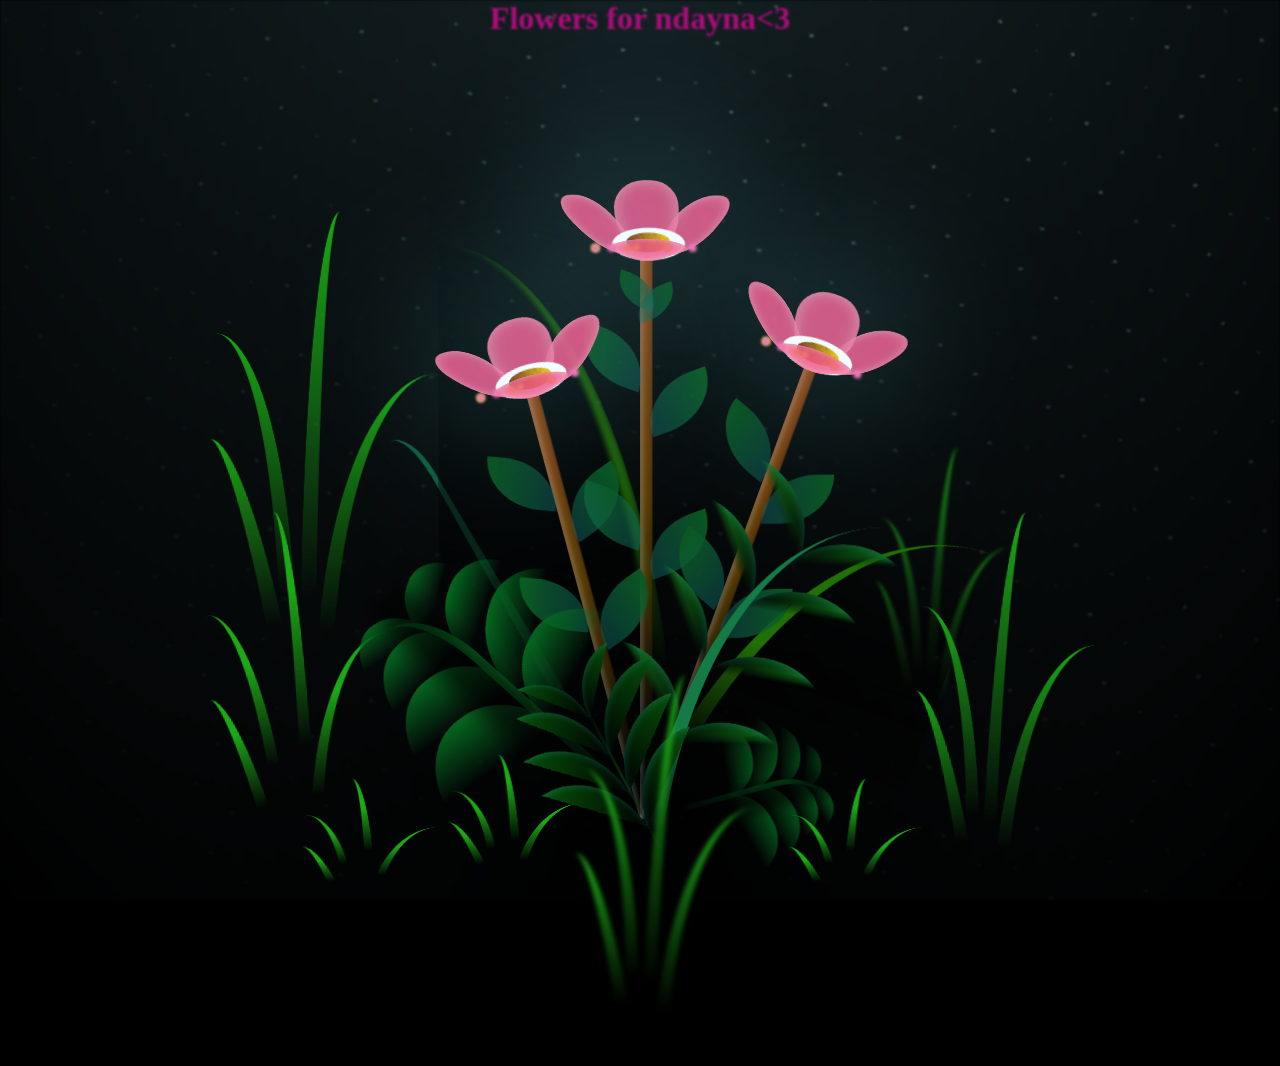
==== commit 6f7ba6b1: "test2" ====
--- a/flower.html
+++ b/flower.html
@@ -19,7 +19,7 @@
         
     }
 </style>
-    <div class="night"><h1>Flowers for ndayna</h1></div>
+    <div class="night"><h1>Flowers for ndayna<3</h1></div>
     <div class="flowers">
       <div class="flower flower--1">
         
--- a/css/main.css
+++ b/css/main.css
@@ -18,6 +18,9 @@
   background-color: var(--dark-color);
   overflow: hidden;
   perspective: 1000px;
+}
+h1{
+
 }
 
 .night {
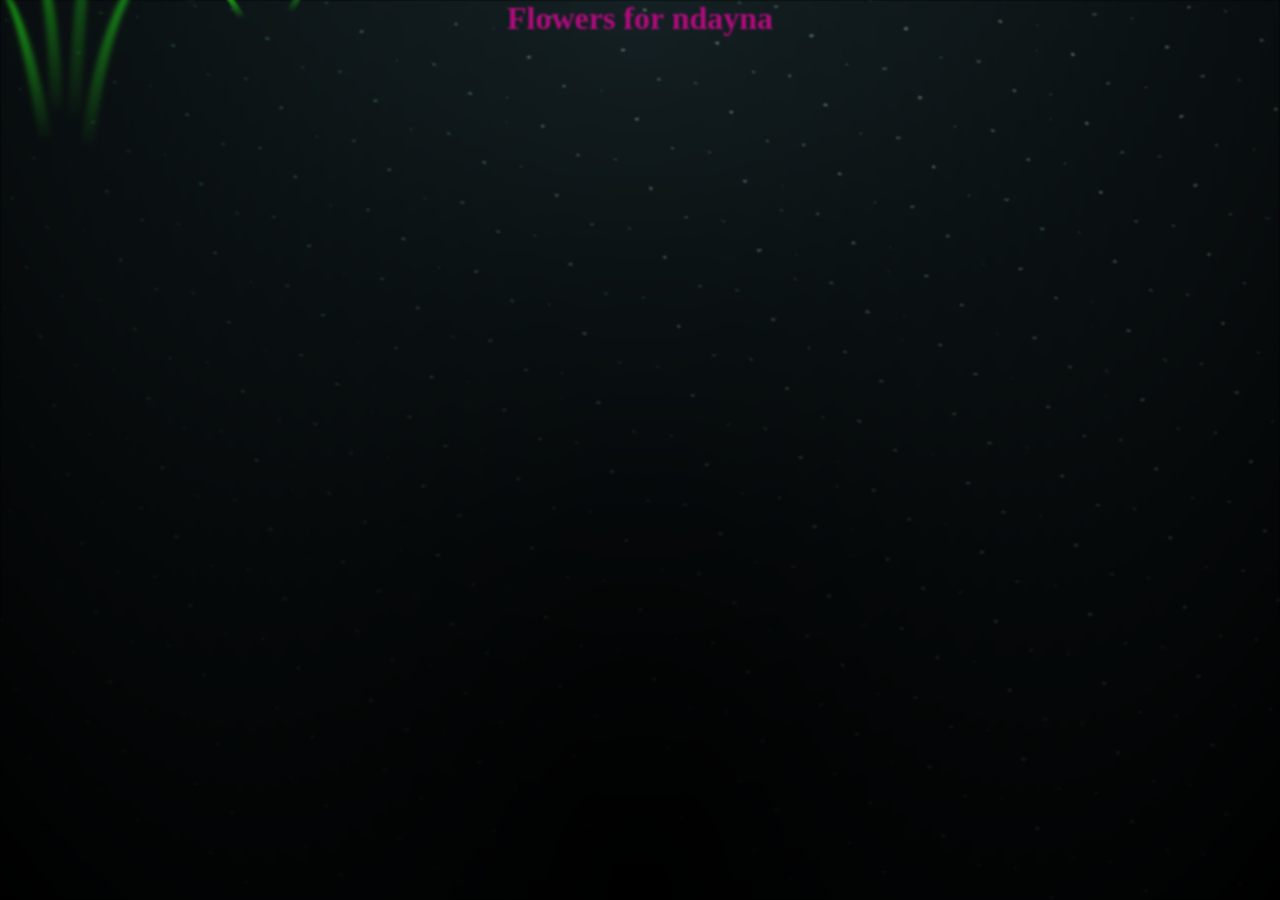
==== commit 84096515: "Update flower.html" ====
--- a/flower.html
+++ b/flower.html
@@ -19,7 +19,7 @@
         
     }
 </style>
-    <div class="night"><h1>Flowers for ndayna<3</h1></div>
+    <div class="night"><div class="centered div"><h1>Flowers for ndayna</h1><div></div>
     <div class="flowers">
       <div class="flower flower--1">
         
--- a/css/main.css
+++ b/css/main.css
@@ -9,6 +9,11 @@
 :root {
   --dark-color: #000;
 }
+.centerd-div {
+  display: flex;
+  align-items: center;
+}
+
 
 body {
   display: flex;
@@ -18,9 +23,6 @@
   background-color: var(--dark-color);
   overflow: hidden;
   perspective: 1000px;
-}
-h1{
-
 }
 
 .night {
@@ -1321,4 +1323,4 @@
 .container * {
   -webkit-animation-play-state: paused !important;
           animation-play-state: paused !important;
-}+}
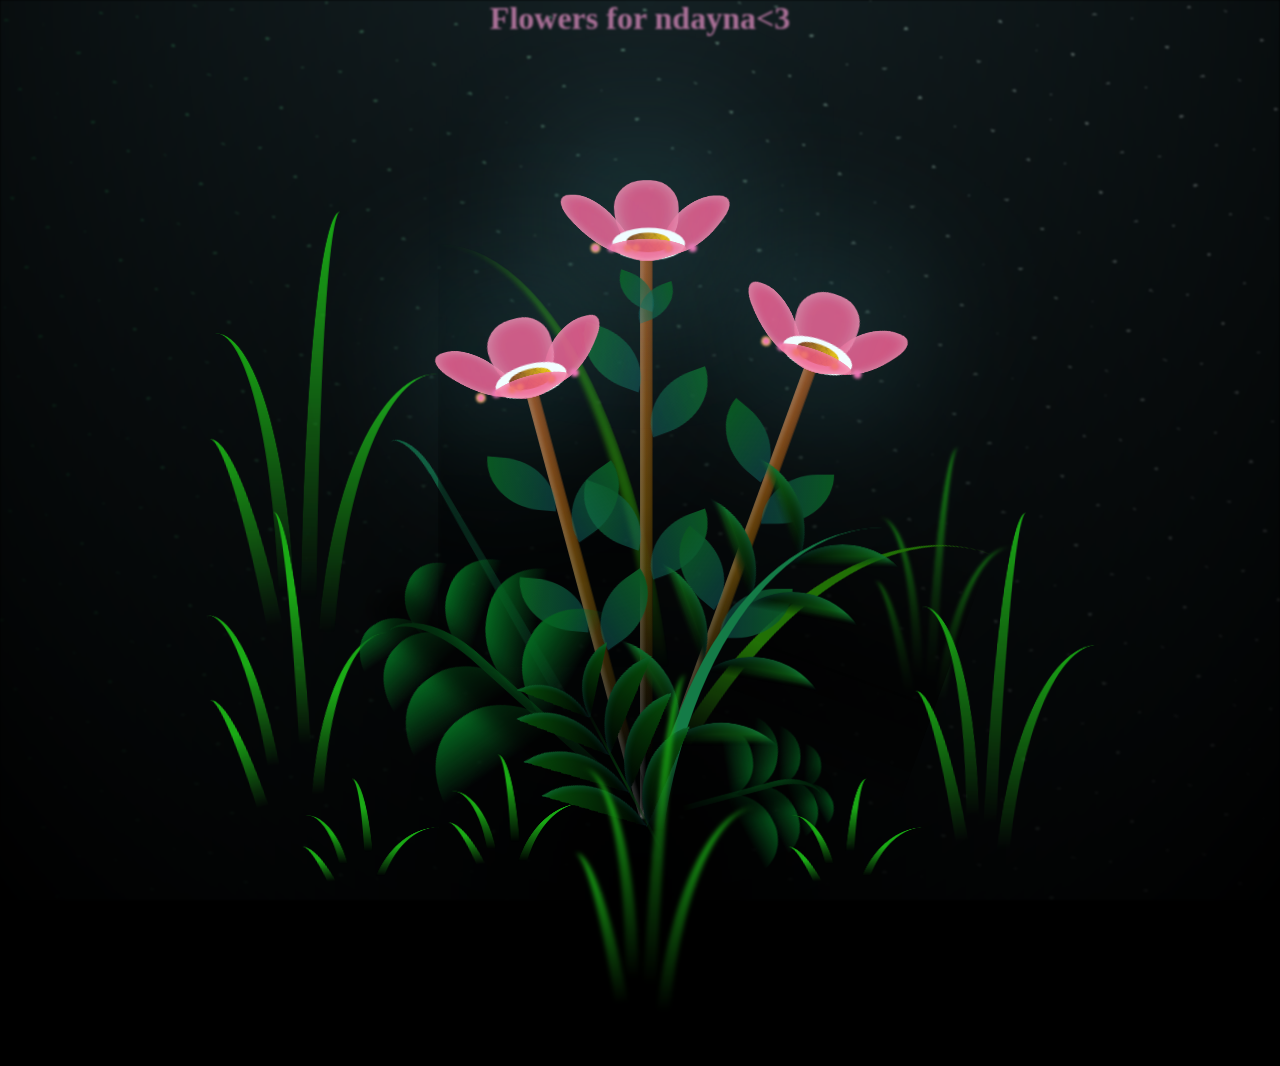
==== commit 10c44579: "test3" ====
--- a/flower.html
+++ b/flower.html
@@ -15,11 +15,11 @@
     }
 
     h1 {
-        color: #af0b7b; /
+        color: #a96f96; /
         
     }
 </style>
-    <div class="night"><div class="centered div"><h1>Flowers for ndayna</h1><div></div>
+    <div class="night"><h1>Flowers for ndayna<3</h1></div>
     <div class="flowers">
       <div class="flower flower--1">
         
--- a/css/main.css
+++ b/css/main.css
@@ -9,11 +9,6 @@
 :root {
   --dark-color: #000;
 }
-.centerd-div {
-  display: flex;
-  align-items: center;
-}
-
 
 body {
   display: flex;
@@ -24,8 +19,12 @@
   overflow: hidden;
   perspective: 1000px;
 }
+h1{
+
+}
 
 .night {
+  align-items: center;
   position: fixed;
   left: 50%;
   top: 0;
@@ -1323,4 +1322,4 @@
 .container * {
   -webkit-animation-play-state: paused !important;
           animation-play-state: paused !important;
-}
+}
